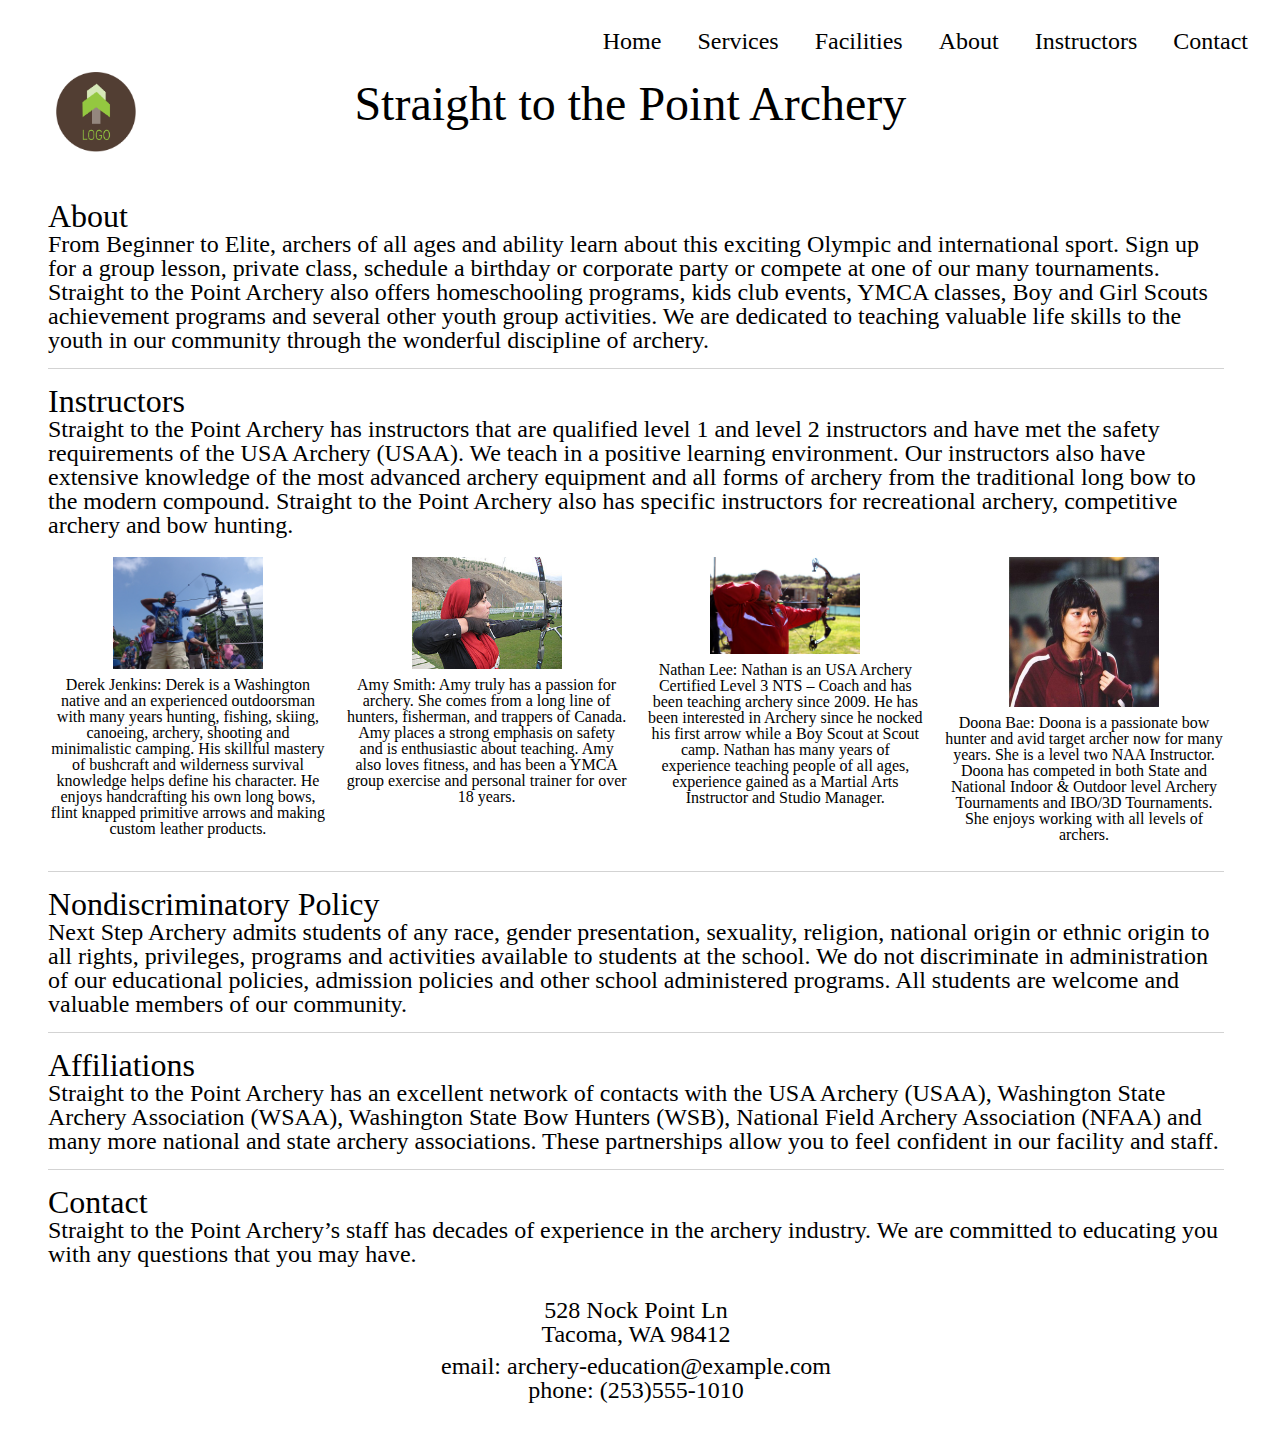
==== about.html @ aeacf7b9 "changed name to id for nav" ====
<!DOCTYPE html>
<html>
<head>
  <meta charset="utf-8">
  <meta name="viewport" content="width=device-width, initial-scale=1.0">
  <link rel="stylesheet" href="styles/reset.css">
  <link rel="stylesheet" href="https://maxcdn.bootstrapcdn.com/font-awesome/4.5.0/css/font-awesome.min.css">
  <link rel="stylesheet" href="styles/col.css">
  <link rel="stylesheet" href="styles/12cols.css">
  <link rel="stylesheet" href="styles/style.css">
  <title>STP Archery</title>
  </head>
<body>
  <!-- Logo, name, nav button for mobile-first design !-->
  <header>
    <img src="images/logo.jpg" alt="STP logo">
    <h1>Straight to the Point Archery</h1>
    <a href="#nav"><i class="fa fa-bars fa-3x"></i></a>
  </header>

  <!-- main body content !-->

  
  <section id="about">
    <h2>About</h2>
    
   <p> From Beginner to Elite, archers of all ages and ability learn about this exciting Olympic and international sport. Sign up for a group lesson, private class, schedule a birthday or corporate party or compete at one of our many tournaments.  Straight to the Point Archery also offers homeschooling programs, kids club events, YMCA classes, Boy and Girl Scouts achievement programs and several other youth group activities. We are dedicated to teaching valuable life skills to the youth in our community through the wonderful discipline of archery.
    </p>
  
  </section>
  
  
  <section id="instructors">
    <h2>Instructors</h2>
      <p>
Straight to the Point Archery has instructors that are qualified level 1 and level 2 instructors and have met the safety requirements of the USA Archery (USAA). We teach in a positive learning environment.  Our instructors also have extensive knowledge of the most advanced archery equipment and all forms of archery from the traditional long bow to the modern compound.  Straight to the Point Archery also has specific instructors for recreational archery, competitive archery and bow hunting.
      </p>
    <div class="section group">
      <div class="col span_3_of_12">
        <p class="bio"><img src="images/derek-jenkins-instructor.jpg" alt="Derek Jenkins">Derek Jenkins: Derek is a Washington native and an experienced outdoorsman with many years hunting, fishing, skiing, canoeing, archery, shooting and minimalistic camping. His skillful mastery of bushcraft and wilderness survival knowledge helps define his character. He enjoys handcrafting his own long bows, flint knapped primitive arrows and making custom leather products.</p>
      </div>
      <div class="col span_3_of_12">
        <p class="bio"><img src="images/amy-smith-instructor.jpg" alt="Amy Smith">Amy Smith: Amy truly has a passion for archery. She comes from a long line of hunters, fisherman, and trappers of Canada. Amy  places a strong emphasis on safety and is enthusiastic about teaching. Amy also loves fitness, and  has been a YMCA group exercise and personal trainer for over 18 years.</p>
      </div>
      <div class="col span_3_of_12">
        <p class="bio"><img src="images/nathan-lee-instructor.jpg" alt="Nathan Lee">Nathan Lee: Nathan is an USA Archery Certified Level 3 NTS – Coach and has been teaching archery since 2009. He has been interested in Archery since he nocked his first arrow while a Boy Scout at Scout camp. Nathan has many years of experience teaching people of all ages, experience gained as a Martial Arts Instructor and Studio Manager.</p>
      </div>
      <div class="col span_3_of_12">
        <p class="bio"><img src="images/doona-bae-instructor.jpg" alt="Doona Bae">Doona Bae: Doona is a passionate bow hunter and avid target archer now for many years. She is a level two NAA Instructor. Doona has competed in both State and National Indoor & Outdoor level Archery Tournaments and IBO/3D Tournaments. She enjoys working with all levels of archers.</p>
      </div>
    </div>
  </section>
  
  <section id="policy">
    <h2>Nondiscriminatory Policy</h2>
      <p>Next Step Archery admits students of any race, gender presentation, sexuality, religion, national origin or ethnic origin to all rights, privileges, programs and activities available to students at the school. We do not discriminate in administration of our educational policies, admission policies and other school administered programs. All students are welcome and valuable members of our community. 
      </p>
  </section>
  
  <section id="affiliations">
    <h2>Affiliations</h2>
      <p>
      Straight to the Point Archery has an excellent network of contacts with the USA Archery (USAA), Washington State Archery Association (WSAA), Washington State Bow Hunters (WSB), National Field Archery Association (NFAA) and many more national and state archery associations. These partnerships allow you to feel confident in our facility and staff.
      </p>
  </section>
  
   
  <section id="contact-page">
    <h2>Contact</h2>
      <p>
      Straight to the Point Archery’s staff has decades of experience in the archery industry. We are committed to educating you with any questions that you may have.
      </p>
  </section>
  <footer>
    <section id="location">
      <p>528 Nock Point Ln</p>
      <p>Tacoma, WA 98412</p>
    </section>
    <section id="contact">
      <p>email: archery-education@example.com</p>
      <p>phone: (253)555-1010</p>
    </section>
  </footer>
  <!-- Nav lives at bottom of page for mobile-first design, nav will move to top of page for desktop !-->
  <nav>
    <a id="nav"></a>
    <ul>
      <li><a href="index.html">Home</a></li>
      <li><a href="index.html#services">Services</a></li>
      <li><a href="index.html#facilities">Facilities</a></li>
      <li><a href="#">About</a></li>
      <li><a href="#instructors">Instructors</a></li>
      <li><a href="#contact-page">Contact</a></li>
    </ul>
  </nav>
</body>
</html>
---- styles/col.css ----
/*  SECTIONS  ============================================================================= */

.section {
	clear: both;
	padding: 0px;
	margin: 0px;
}

/*  GROUPING  ============================================================================= */


.group:before,
.group:after {
    content:"";
    display:table;
}
.group:after {
    clear:both;
}
.group {
    zoom:1; /* For IE 6/7 (trigger hasLayout) */
}

/*  GRID COLUMN SETUP   ==================================================================== */

.col {
	display: block;
	float:left;
	margin: 1% 0 1% 1.6%;
}

.col:first-child { margin-left: 0; } /* all browsers except IE6 and lower */


/*  REMOVE MARGINS AS ALL GO FULL WIDTH AT 480 PIXELS */

@media only screen and (max-width: 480px) {
	.col { 
		margin: 1% 0 1% 0%;
	}
}
---- styles/12cols.css ----
/*  GRID OF TWELVE   ============================================================================= */

.span_12_of_12 {
	width: 100%;
}

.span_11_of_12 {
	width: 91.53%;
}

.span_10_of_12 {
	width: 83.06%;
}

.span_9_of_12 {
	width: 74.6%;
}

.span_8_of_12 {
	width: 66.13%;
}

.span_7_of_12 {
	width: 57.66%; 
}

.span_6_of_12 {
	width: 49.2%; 
}

.span_5_of_12 {
	width: 40.73%; 
}

.span_4_of_12 {
	width: 32.26%; 
}

.span_3_of_12 {
	width: 23.8%;
}

.span_2_of_12 {
	width: 15.33%; 
}

.span_1_of_12 {
	width: 6.86%; 
}


/*  GO FULL WIDTH AT LESS THAN 480 PIXELS */

@media only screen and (max-width: 480px) {
	.span_12_of_12 {
		width: 100%; 
	}
	.span_11_of_12 {
		width: 100%; 
	}
	.span_10_of_12 {
		width: 100%; 
	}
	.span_9_of_12 {
		width: 100%; 
	}
	.span_8_of_12 {
		width: 100%; 
	}
	.span_7_of_12 {
		width: 100%; 
	}
	.span_6_of_12 {
		width: 100%; 
	}
	.span_5_of_12 {
		width: 100%; 
	}
	.span_4_of_12 {
		width: 100%; 
	}
	.span_3_of_12 {
		width: 100%; 
	}
	.span_2_of_12 {
		width: 100%; 
	}
	.span_1_of_12 {
		width: 100%; 
	}
}
---- styles/style.css ----
/* mobile styles /* 

/* give the body enough space to fit the menu icon */
body {
  padding-right: 3.5rem;
  padding-left: 3rem; 
}

/* header styles */
header {
  background-color: white;
  width: 85%;
  margin: auto;
  overflow: hidden;
  text-align: center;
  padding-bottom: 1.5rem;
}
header img {
  position: absolute;
  top: 0;
  left: 0;
  width: 4rem;
  padding: .5rem;
}
h1 {
  float: left;
  color: black;
  padding: 1rem;
  font-size: 3rem;
}
.fa-bars {
  background-color: white;
  color: black;
  float: right;
  padding: .5rem;
  position: fixed;
  right: 0;
  top: 0;
}
header a {
  text-decoration: none;
  color: white;
}

/* body styles */
h2 {
  font-size: 2rem;
}
p {
  font-size: 1.5rem;
}
#about, #instructors, #policy, #affiliations {
  padding-top: 1rem;
  padding-bottom: 1rem;
  border-bottom: 1px solid #d3d3d3;
}
#contact-page {
  padding-top: 1rem;
}
.bio {
  text-align: center;
  padding-left: 1.5rem;
  padding-right: 1.5rem;
}

/* about page column styles */
.col {
  width: 100%;
}
.span_3_of_12 {
  width: 100%; 
}

/* instructor images sized to match smallest available photo */
  #instructors img {
    width: 250px;
    padding: 2.5rem 0rem 1rem 0rem;
    display: block;
    margin: auto;
  }

/* footer styles */
footer {
  clear: both;
  padding-top: 2rem;
  padding-bottom: 2rem;
}
footer p {
  font-size: 1.5rem;
  text-align: center;
}
#location {
  padding-bottom: .5rem;
}

/* nav styles */
nav {
  clear: both;
  background-color: white;
}
nav ul {
  text-align: center;
}
nav li {
  font-size: 2.5rem;
  padding: 1rem; 0rem;
  border-bottom: 1px black dotted;
}
nav a {
  text-decoration: none;
  color: black;
}

/* desktop styles */
@media only screen and (min-width: 768px) {
  
  /*nav and header styles */
  .fa-bars {
    display:none;
  }
  header img {
    position: static;
    display: inline-block;
    float: left;
    width: 5rem;
  }
  header h1 {
    width: 80%;
  }
  nav {
    position: absolute;
    top: 0;
    right: 0;
    padding: 1rem;
    margin: auto;
  }
  nav li {
    display: inline;
    border: none;
  }
  nav li a {
    font-size: 1.5rem;
  }
  header {
    padding-top: 4rem;
    width: 100%;
    margin: auto;
  }
  
  /* body styles */
  .bio {
    font-size: 1rem;
    text-align: center;
    padding-left: 0rem;
    padding-right: 0rem;
  }
  
  /* about page desktop columns */
  .span_3_of_12 {
    width: 23.8%;
  }
  .col {
	display: block;
	float:left;
	margin: 1% 0 1% 1.6%;
  }
  
  /* instructor images sized to fit columns */
  #instructors img {
    width: 150px;
    padding: .5rem;
  }
}
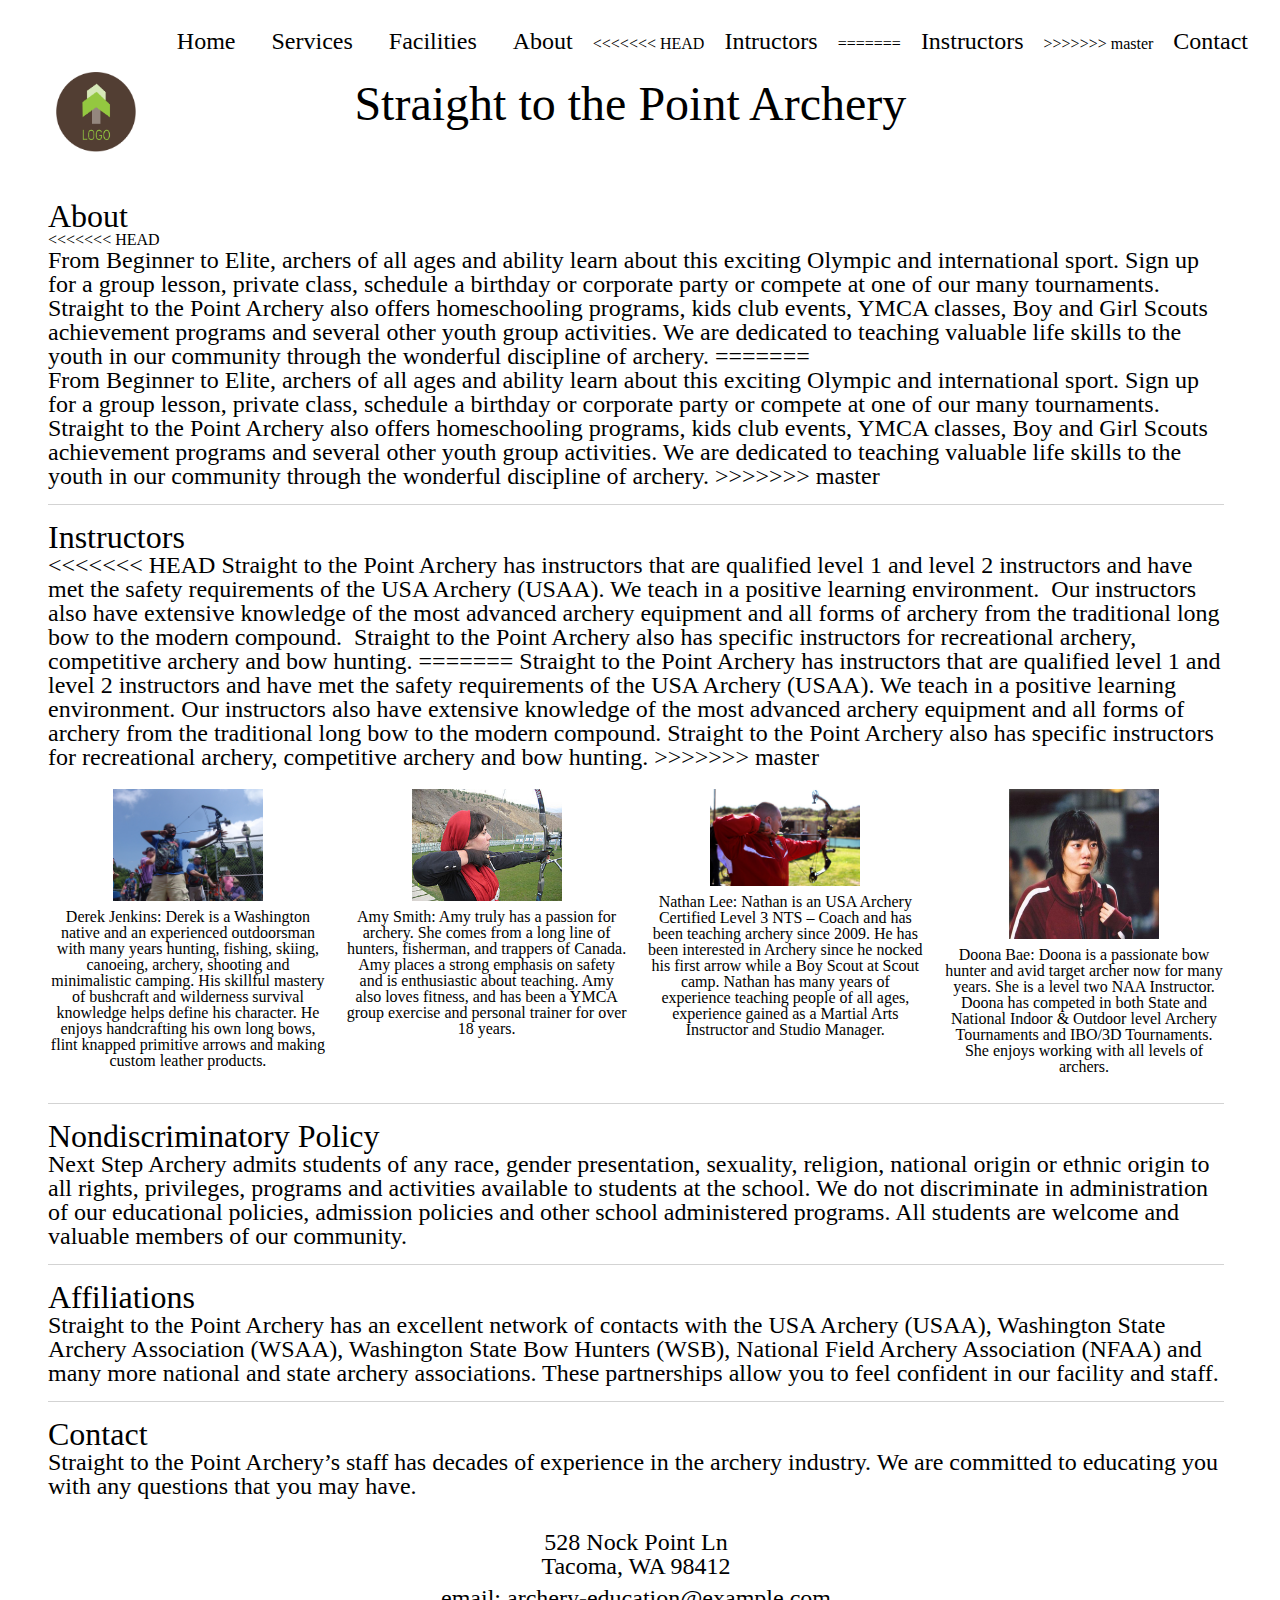
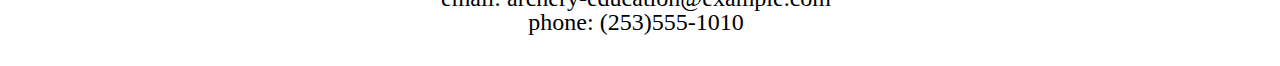
==== commit 4f538e87: "Merge branch 'master' into monika-work" ====
--- a/about.html
+++ b/about.html
@@ -24,7 +24,11 @@
   <section id="about">
     <h2>About</h2>
     
+<<<<<<< HEAD
+   <p> From Beginner to Elite, archers of all ages and ability learn about this exciting Olympic and international sport. Sign up for a group lesson, private class, schedule a birthday or corporate party or compete at one of our many tournaments.  Straight to the Point Archery also offers homeschooling programs, kids club events, YMCA classes, Boy and Girl Scouts achievement programs and several other youth group activities. We are dedicated to teaching valuable life skills to the youth in our community through the wonderful discipline of archery.
+=======
    <p> From Beginner to Elite, archers of all ages and ability learn about this exciting Olympic and international sport. Sign up for a group lesson, private class, schedule a birthday or corporate party or compete at one of our many tournaments.  Straight to the Point Archery also offers homeschooling programs, kids club events, YMCA classes, Boy and Girl Scouts achievement programs and several other youth group activities. We are dedicated to teaching valuable life skills to the youth in our community through the wonderful discipline of archery.
+>>>>>>> master
     </p>
   
   </section>
@@ -33,7 +37,11 @@
   <section id="instructors">
     <h2>Instructors</h2>
       <p>
+<<<<<<< HEAD
+Straight to the Point Archery has instructors that are qualified level 1 and level 2 instructors and have met the safety requirements of the USA Archery (USAA). We teach in a positive learning environment.  Our instructors also have extensive knowledge of the most advanced archery equipment and all forms of archery from the traditional long bow to the modern compound.  Straight to the Point Archery also has specific instructors for recreational archery, competitive archery and bow hunting.
+=======
 Straight to the Point Archery has instructors that are qualified level 1 and level 2 instructors and have met the safety requirements of the USA Archery (USAA). We teach in a positive learning environment.  Our instructors also have extensive knowledge of the most advanced archery equipment and all forms of archery from the traditional long bow to the modern compound.  Straight to the Point Archery also has specific instructors for recreational archery, competitive archery and bow hunting.
+>>>>>>> master
       </p>
     <div class="section group">
       <div class="col span_3_of_12">
@@ -89,7 +97,11 @@
       <li><a href="index.html#services">Services</a></li>
       <li><a href="index.html#facilities">Facilities</a></li>
       <li><a href="#">About</a></li>
+<<<<<<< HEAD
+      <li><a href="#instructors">Intructors</a></li>
+=======
       <li><a href="#instructors">Instructors</a></li>
+>>>>>>> master
       <li><a href="#contact-page">Contact</a></li>
     </ul>
   </nav>
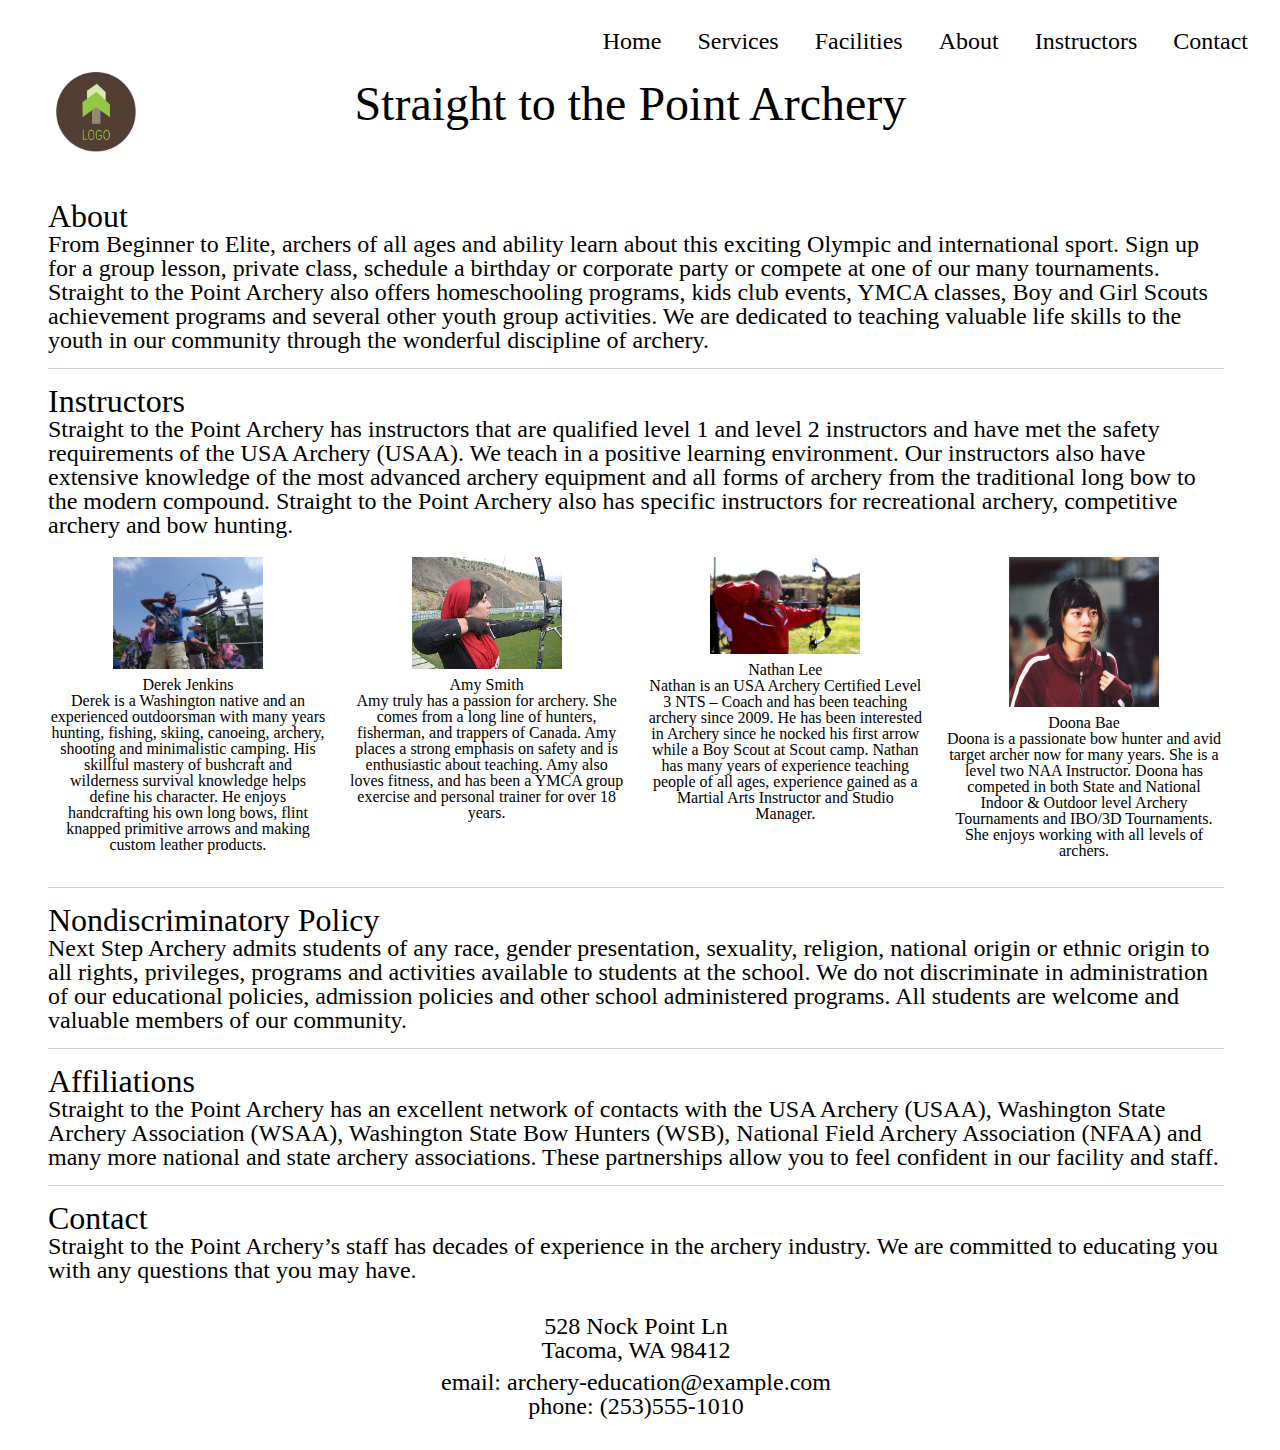
==== commit 58245d5f: "adding about updates" ====
--- a/about.html
+++ b/about.html
@@ -24,11 +24,7 @@
   <section id="about">
     <h2>About</h2>
     
-<<<<<<< HEAD
-   <p> From Beginner to Elite, archers of all ages and ability learn about this exciting Olympic and international sport. Sign up for a group lesson, private class, schedule a birthday or corporate party or compete at one of our many tournaments.  Straight to the Point Archery also offers homeschooling programs, kids club events, YMCA classes, Boy and Girl Scouts achievement programs and several other youth group activities. We are dedicated to teaching valuable life skills to the youth in our community through the wonderful discipline of archery.
-=======
    <p> From Beginner to Elite, archers of all ages and ability learn about this exciting Olympic and international sport. Sign up for a group lesson, private class, schedule a birthday or corporate party or compete at one of our many tournaments.  Straight to the Point Archery also offers homeschooling programs, kids club events, YMCA classes, Boy and Girl Scouts achievement programs and several other youth group activities. We are dedicated to teaching valuable life skills to the youth in our community through the wonderful discipline of archery.
->>>>>>> master
     </p>
   
   </section>
@@ -37,24 +33,24 @@
   <section id="instructors">
     <h2>Instructors</h2>
       <p>
-<<<<<<< HEAD
-Straight to the Point Archery has instructors that are qualified level 1 and level 2 instructors and have met the safety requirements of the USA Archery (USAA). We teach in a positive learning environment.  Our instructors also have extensive knowledge of the most advanced archery equipment and all forms of archery from the traditional long bow to the modern compound.  Straight to the Point Archery also has specific instructors for recreational archery, competitive archery and bow hunting.
-=======
 Straight to the Point Archery has instructors that are qualified level 1 and level 2 instructors and have met the safety requirements of the USA Archery (USAA). We teach in a positive learning environment.  Our instructors also have extensive knowledge of the most advanced archery equipment and all forms of archery from the traditional long bow to the modern compound.  Straight to the Point Archery also has specific instructors for recreational archery, competitive archery and bow hunting.
->>>>>>> master
       </p>
     <div class="section group">
       <div class="col span_3_of_12">
-        <p class="bio"><img src="images/derek-jenkins-instructor.jpg" alt="Derek Jenkins">Derek Jenkins: Derek is a Washington native and an experienced outdoorsman with many years hunting, fishing, skiing, canoeing, archery, shooting and minimalistic camping. His skillful mastery of bushcraft and wilderness survival knowledge helps define his character. He enjoys handcrafting his own long bows, flint knapped primitive arrows and making custom leather products.</p>
+        <p class="bio"><img src="images/derek-jenkins-instructor.jpg" alt="Derek Jenkins">Derek Jenkins
+          <br>Derek is a Washington native and an experienced outdoorsman with many years hunting, fishing, skiing, canoeing, archery, shooting and minimalistic camping. His skillful mastery of bushcraft and wilderness survival knowledge helps define his character. He enjoys handcrafting his own long bows, flint knapped primitive arrows and making custom leather products.</p>
       </div>
       <div class="col span_3_of_12">
-        <p class="bio"><img src="images/amy-smith-instructor.jpg" alt="Amy Smith">Amy Smith: Amy truly has a passion for archery. She comes from a long line of hunters, fisherman, and trappers of Canada. Amy  places a strong emphasis on safety and is enthusiastic about teaching. Amy also loves fitness, and  has been a YMCA group exercise and personal trainer for over 18 years.</p>
+        <p class="bio"><img src="images/amy-smith-instructor.jpg" alt="Amy Smith">Amy Smith
+          <br>Amy truly has a passion for archery. She comes from a long line of hunters, fisherman, and trappers of Canada. Amy  places a strong emphasis on safety and is enthusiastic about teaching. Amy also loves fitness, and  has been a YMCA group exercise and personal trainer for over 18 years.</p>
       </div>
       <div class="col span_3_of_12">
-        <p class="bio"><img src="images/nathan-lee-instructor.jpg" alt="Nathan Lee">Nathan Lee: Nathan is an USA Archery Certified Level 3 NTS – Coach and has been teaching archery since 2009. He has been interested in Archery since he nocked his first arrow while a Boy Scout at Scout camp. Nathan has many years of experience teaching people of all ages, experience gained as a Martial Arts Instructor and Studio Manager.</p>
+        <p class="bio"><img src="images/nathan-lee-instructor.jpg" alt="Nathan Lee">Nathan Lee
+          <br>Nathan is an USA Archery Certified Level 3 NTS – Coach and has been teaching archery since 2009. He has been interested in Archery since he nocked his first arrow while a Boy Scout at Scout camp. Nathan has many years of experience teaching people of all ages, experience gained as a Martial Arts Instructor and Studio Manager.</p>
       </div>
       <div class="col span_3_of_12">
-        <p class="bio"><img src="images/doona-bae-instructor.jpg" alt="Doona Bae">Doona Bae: Doona is a passionate bow hunter and avid target archer now for many years. She is a level two NAA Instructor. Doona has competed in both State and National Indoor & Outdoor level Archery Tournaments and IBO/3D Tournaments. She enjoys working with all levels of archers.</p>
+        <p class="bio"><img src="images/doona-bae-instructor.jpg" alt="Doona Bae">Doona Bae
+          <br>Doona is a passionate bow hunter and avid target archer now for many years. She is a level two NAA Instructor. Doona has competed in both State and National Indoor & Outdoor level Archery Tournaments and IBO/3D Tournaments. She enjoys working with all levels of archers.</p>
       </div>
     </div>
   </section>
@@ -97,11 +93,7 @@
       <li><a href="index.html#services">Services</a></li>
       <li><a href="index.html#facilities">Facilities</a></li>
       <li><a href="#">About</a></li>
-<<<<<<< HEAD
-      <li><a href="#instructors">Intructors</a></li>
-=======
       <li><a href="#instructors">Instructors</a></li>
->>>>>>> master
       <li><a href="#contact-page">Contact</a></li>
     </ul>
   </nav>
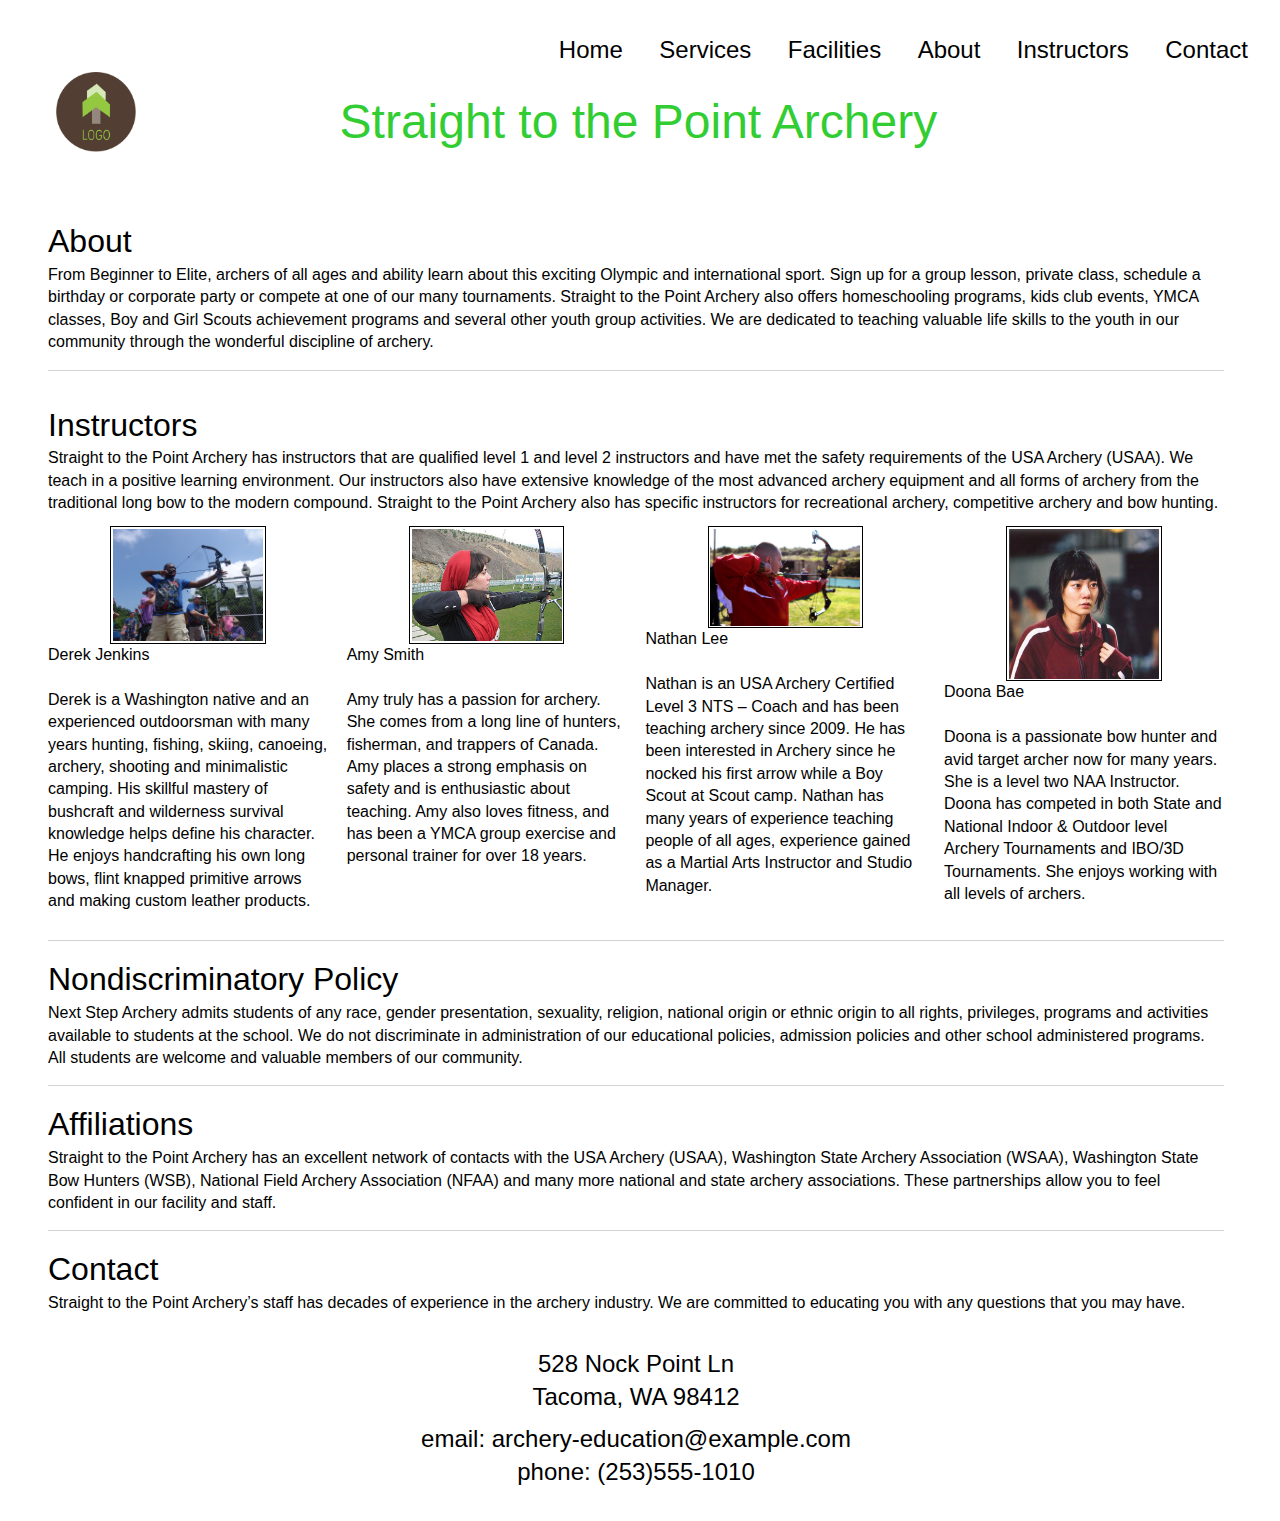
==== commit 3cbb2dd0: "updating files to commit progress" ====
--- a/about.html
+++ b/about.html
@@ -8,6 +8,7 @@
   <link rel="stylesheet" href="styles/col.css">
   <link rel="stylesheet" href="styles/12cols.css">
   <link rel="stylesheet" href="styles/style.css">
+  
   <title>STP Archery</title>
   </head>
 <body>
@@ -37,19 +38,23 @@
       </p>
     <div class="section group">
       <div class="col span_3_of_12">
-        <p class="bio"><img src="images/derek-jenkins-instructor.jpg" alt="Derek Jenkins">Derek Jenkins
+        <p class="bio"><img src="images/derek-jenkins-instructor.jpg" alt="Derek Jenkins">
+        <h3>Derek Jenkins</h3>
           <br>Derek is a Washington native and an experienced outdoorsman with many years hunting, fishing, skiing, canoeing, archery, shooting and minimalistic camping. His skillful mastery of bushcraft and wilderness survival knowledge helps define his character. He enjoys handcrafting his own long bows, flint knapped primitive arrows and making custom leather products.</p>
       </div>
       <div class="col span_3_of_12">
-        <p class="bio"><img src="images/amy-smith-instructor.jpg" alt="Amy Smith">Amy Smith
+        <p class="bio"><img src="images/amy-smith-instructor.jpg" alt="Amy Smith">
+          <h3>Amy Smith</h3>
           <br>Amy truly has a passion for archery. She comes from a long line of hunters, fisherman, and trappers of Canada. Amy  places a strong emphasis on safety and is enthusiastic about teaching. Amy also loves fitness, and  has been a YMCA group exercise and personal trainer for over 18 years.</p>
       </div>
       <div class="col span_3_of_12">
-        <p class="bio"><img src="images/nathan-lee-instructor.jpg" alt="Nathan Lee">Nathan Lee
+        <p class="bio"><img src="images/nathan-lee-instructor.jpg" alt="Nathan Lee">
+          <h3>Nathan Lee</h3>
           <br>Nathan is an USA Archery Certified Level 3 NTS – Coach and has been teaching archery since 2009. He has been interested in Archery since he nocked his first arrow while a Boy Scout at Scout camp. Nathan has many years of experience teaching people of all ages, experience gained as a Martial Arts Instructor and Studio Manager.</p>
       </div>
       <div class="col span_3_of_12">
-        <p class="bio"><img src="images/doona-bae-instructor.jpg" alt="Doona Bae">Doona Bae
+        <p class="bio"><img src="images/doona-bae-instructor.jpg" alt="Doona Bae">
+          <h3>Doona Bae</h3>
           <br>Doona is a passionate bow hunter and avid target archer now for many years. She is a level two NAA Instructor. Doona has competed in both State and National Indoor & Outdoor level Archery Tournaments and IBO/3D Tournaments. She enjoys working with all levels of archers.</p>
       </div>
     </div>
--- a/styles/style.css
+++ b/styles/style.css
@@ -1,10 +1,13 @@
 /* mobile styles /* 
 
 /* give the body enough space to fit the menu icon */
+
+
 body {
   padding-right: 3.5rem;
   padding-left: 3rem; 
-}
+  font: 100%/1.4 'Helvetica Neue', arial, helvetica, helve, sans-serif; 	
+ }
 
 /* header styles */
 header {
@@ -24,10 +27,11 @@
 }
 h1 {
   float: left;
-  color: black;
-  padding: 1rem;
+  color: limegreen;
+  padding: 1.5rem;
   font-size: 3rem;
 }
+
 .fa-bars {
   background-color: white;
   color: black;
@@ -47,20 +51,59 @@
   font-size: 2rem;
 }
 p {
-  font-size: 1.5rem;
-}
-#about, #instructors, #policy, #affiliations {
+  font-size: 1rem;
+  
+}
+
+#boilerplate {
+  padding: 1rem;
+  font-size: 1.3rem;
+  text-align: center;
+  color: green;
+  line-height: 150%;
+}
+
+#services {
+    text-align: left;
+}
+
+
+#about, #policy, #affiliations {
   padding-top: 1rem;
   padding-bottom: 1rem;
   border-bottom: 1px solid #d3d3d3;
 }
+
+#instructors {
+  padding-top: 2rem;
+  padding-bottom: 1rem;
+  border-bottom: 1px solid #d3d3d3;
+}
+
 #contact-page {
   padding-top: 1rem;
 }
+
 .bio {
   text-align: center;
   padding-left: 1.5rem;
   padding-right: 1.5rem;
+  font-family: sans-serif;
+  font-style: italic;
+}
+
+.bio h3 {
+  text-align: center;
+  padding: 1rem;
+  color: black;
+}
+
+#services h3 {
+  text-align: left;
+  padding-top: 1.2rem;
+  padding-bottom: 1.2rem;
+  font-style: italic;
+  color: green;
 }
 
 /* about page column styles */
@@ -74,10 +117,11 @@
 /* instructor images sized to match smallest available photo */
   #instructors img {
     width: 250px;
-    padding: 2.5rem 0rem 1rem 0rem;
+    padding: 1pix;
     display: block;
     margin: auto;
-  }
+    border:1px solid black;
+}
 
 /* footer styles */
 footer {
@@ -168,6 +212,6 @@
   /* instructor images sized to fit columns */
   #instructors img {
     width: 150px;
-    padding: .5rem;
+    padding: .1rem;
   }
 }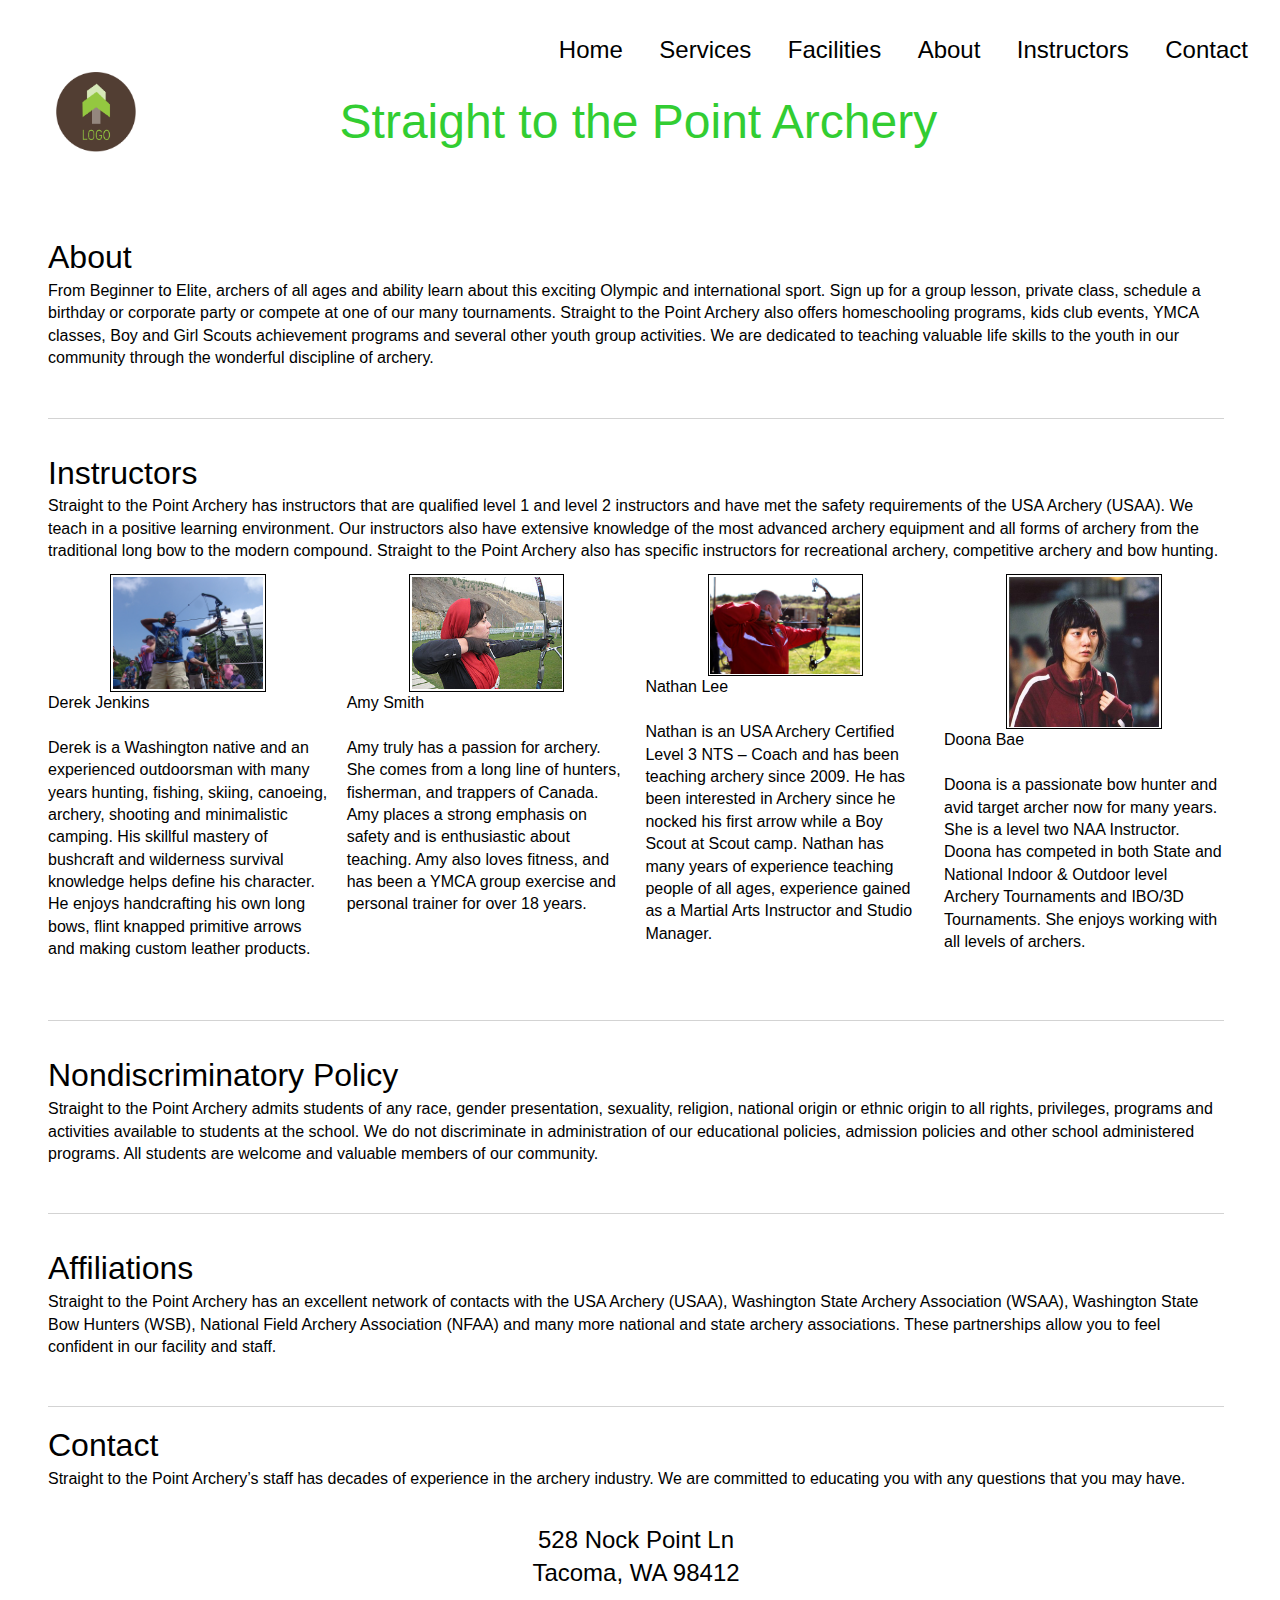
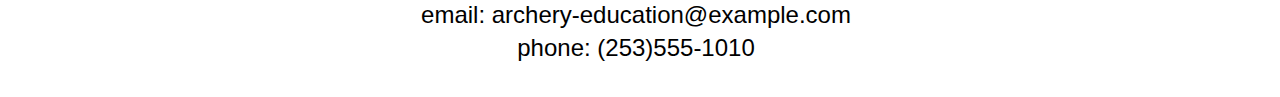
==== commit 0403ced7: "committing latest changes" ====
--- a/about.html
+++ b/about.html
@@ -62,7 +62,7 @@
   
   <section id="policy">
     <h2>Nondiscriminatory Policy</h2>
-      <p>Next Step Archery admits students of any race, gender presentation, sexuality, religion, national origin or ethnic origin to all rights, privileges, programs and activities available to students at the school. We do not discriminate in administration of our educational policies, admission policies and other school administered programs. All students are welcome and valuable members of our community. 
+      <p>Straight to the Point Archery admits students of any race, gender presentation, sexuality, religion, national origin or ethnic origin to all rights, privileges, programs and activities available to students at the school. We do not discriminate in administration of our educational policies, admission policies and other school administered programs. All students are welcome and valuable members of our community. 
       </p>
   </section>
   
--- a/styles/style.css
+++ b/styles/style.css
@@ -57,6 +57,7 @@
 
 #boilerplate {
   padding: 1rem;
+  padding-bottom: 3rem;
   font-size: 1.3rem;
   text-align: center;
   color: green;
@@ -65,21 +66,41 @@
 
 #services {
     text-align: left;
-}
-
+    padding-top: 2rem;
+    padding-bottom: 3rem;
+    border-bottom: 1px solid #d3d3d3;
+}
 
 #about, #policy, #affiliations {
-  padding-top: 1rem;
-  padding-bottom: 1rem;
+  padding-top: 2rem;
+  padding-bottom: 3rem;
   border-bottom: 1px solid #d3d3d3;
 }
 
 #instructors {
   padding-top: 2rem;
-  padding-bottom: 1rem;
+  padding-bottom: 3rem;
   border-bottom: 1px solid #d3d3d3;
 }
 
+#facilities {
+   padding-top: 2rem;
+  padding-bottom: 2rem;
+  border-bottom: 1px solid #d3d3d3;
+}
+
+#facilities img {
+    width: 300px;
+    padding: 1px;
+    border:1px solid black;
+    display: block;
+    margin-left: auto;
+    margin-right:auto;
+    margin-top: 1rem;
+    margin-bottom: 1rem;
+}
+
+  
 #contact-page {
   padding-top: 1rem;
 }
@@ -103,7 +124,13 @@
   padding-top: 1.2rem;
   padding-bottom: 1.2rem;
   font-style: italic;
-  color: green;
+  color: forestgreen;
+}
+
+#services h4 {
+  padding-top: 1.1rem;
+  padding-bottom: 1rem;
+  color: darkgreen;
 }
 
 /* about page column styles */
@@ -117,7 +144,7 @@
 /* instructor images sized to match smallest available photo */
   #instructors img {
     width: 250px;
-    padding: 1pix;
+    padding: 1px;
     display: block;
     margin: auto;
     border:1px solid black;
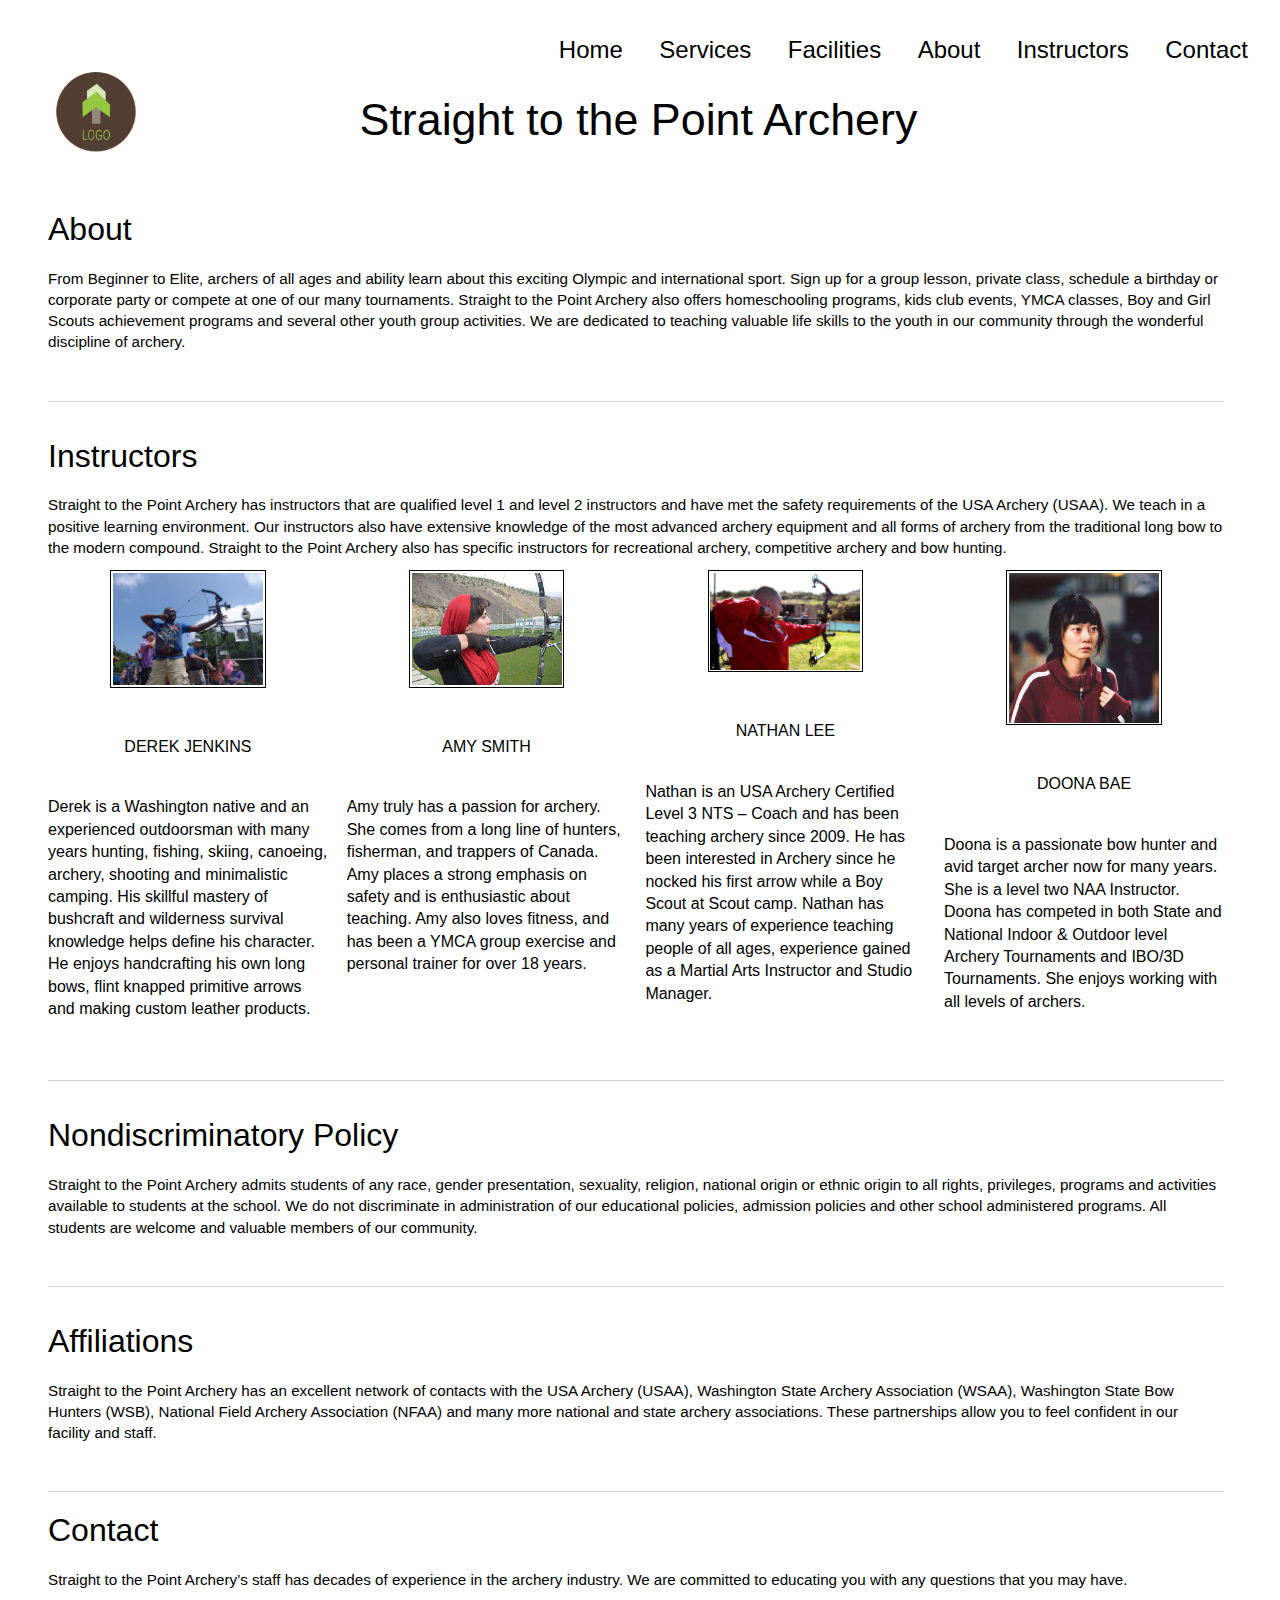
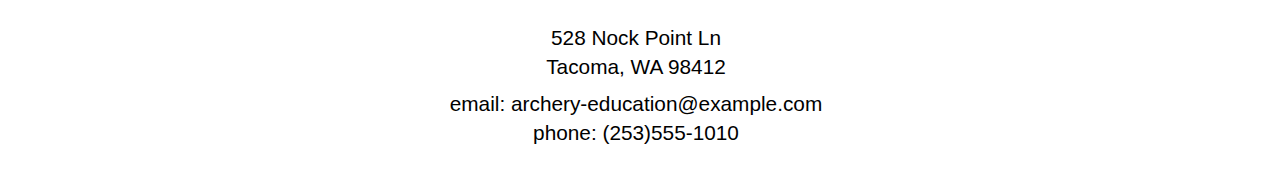
==== commit 336548b7: "committing latest changes" ====
--- a/about.html
+++ b/about.html
@@ -36,25 +36,35 @@
       <p>
 Straight to the Point Archery has instructors that are qualified level 1 and level 2 instructors and have met the safety requirements of the USA Archery (USAA). We teach in a positive learning environment.  Our instructors also have extensive knowledge of the most advanced archery equipment and all forms of archery from the traditional long bow to the modern compound.  Straight to the Point Archery also has specific instructors for recreational archery, competitive archery and bow hunting.
       </p>
+    
     <div class="section group">
+      
       <div class="col span_3_of_12">
-        <p class="bio"><img src="images/derek-jenkins-instructor.jpg" alt="Derek Jenkins">
-        <h3>Derek Jenkins</h3>
+        
+        <p class="bio">
+          <img src="images/derek-jenkins-instructor.jpg" alt="Derek Jenkins">
+          
+        <h4>Derek Jenkins</h4>
           <br>Derek is a Washington native and an experienced outdoorsman with many years hunting, fishing, skiing, canoeing, archery, shooting and minimalistic camping. His skillful mastery of bushcraft and wilderness survival knowledge helps define his character. He enjoys handcrafting his own long bows, flint knapped primitive arrows and making custom leather products.</p>
       </div>
+    
       <div class="col span_3_of_12">
-        <p class="bio"><img src="images/amy-smith-instructor.jpg" alt="Amy Smith">
-          <h3>Amy Smith</h3>
+        
+        <p class="bio">
+          <img src="images/amy-smith-instructor.jpg" alt="Amy Smith">
+          
+          <h4>Amy Smith</h4>
           <br>Amy truly has a passion for archery. She comes from a long line of hunters, fisherman, and trappers of Canada. Amy  places a strong emphasis on safety and is enthusiastic about teaching. Amy also loves fitness, and  has been a YMCA group exercise and personal trainer for over 18 years.</p>
       </div>
+  
       <div class="col span_3_of_12">
         <p class="bio"><img src="images/nathan-lee-instructor.jpg" alt="Nathan Lee">
-          <h3>Nathan Lee</h3>
+          <h4>Nathan Lee</h4>
           <br>Nathan is an USA Archery Certified Level 3 NTS – Coach and has been teaching archery since 2009. He has been interested in Archery since he nocked his first arrow while a Boy Scout at Scout camp. Nathan has many years of experience teaching people of all ages, experience gained as a Martial Arts Instructor and Studio Manager.</p>
       </div>
       <div class="col span_3_of_12">
         <p class="bio"><img src="images/doona-bae-instructor.jpg" alt="Doona Bae">
-          <h3>Doona Bae</h3>
+          <h4>Doona Bae</h4>
           <br>Doona is a passionate bow hunter and avid target archer now for many years. She is a level two NAA Instructor. Doona has competed in both State and National Indoor & Outdoor level Archery Tournaments and IBO/3D Tournaments. She enjoys working with all levels of archers.</p>
       </div>
     </div>
--- a/styles/style.css
+++ b/styles/style.css
@@ -10,14 +10,15 @@
  }
 
 /* header styles */
+
 header {
   background-color: white;
   width: 85%;
   margin: auto;
   overflow: hidden;
   text-align: center;
-  padding-bottom: 1.5rem;
-}
+}
+
 header img {
   position: absolute;
   top: 0;
@@ -25,66 +26,89 @@
   width: 4rem;
   padding: .5rem;
 }
+
 h1 {
   float: left;
-  color: limegreen;
+  color: black;
+  font-weight: 500;
   padding: 1.5rem;
-  font-size: 3rem;
+  font-size: 2.8rem;
+  letter-spacing: 1;
+  background-color: white;
 }
 
 .fa-bars {
-  background-color: white;
+  background-color: black;
   color: black;
   float: right;
   padding: .5rem;
   position: fixed;
   right: 0;
   top: 0;
-}
+  background-color: white;
+}
+
 header a {
   text-decoration: none;
-  color: white;
+  color: black;
+  background-color: white;
 }
 
 /* body styles */
+
 h2 {
   font-size: 2rem;
 }
+
 p {
-  font-size: 1rem;
-  
-}
+  font-size: .95rem;
+}
+
+/* unique section id styles for index.html page */
 
 #boilerplate {
   padding: 1rem;
-  padding-bottom: 3rem;
-  font-size: 1.3rem;
-  text-align: center;
-  color: green;
-  line-height: 150%;
+  font-size: 1.15rem;
+  text-align: center;
+  color: gray;
+  line-height: 1;
+  background-color: white;
+  font-weight: lighter;
+  letter-spacing: normal;
 }
 
 #services {
     text-align: left;
     padding-top: 2rem;
-    padding-bottom: 3rem;
+    padding-bottom: 2rem;
     border-bottom: 1px solid #d3d3d3;
 }
 
-#about, #policy, #affiliations {
+
+#services h2 {
+  padding-bottom: 1rem;
+}
+
+#services h3 {
+  text-align: left;
+  padding-top: 1.2rem;
+  padding-bottom: 1.2rem;
+  font-style: italic;
+  color: forestgreen;
+}
+
+#services h4 {
+  padding-top: 1.1rem;
+  padding-bottom: 1rem;
+  color: darkgreen;
+}
+
+#section group {
+   border: 1px;
+}
+  
+#facilities {
   padding-top: 2rem;
-  padding-bottom: 3rem;
-  border-bottom: 1px solid #d3d3d3;
-}
-
-#instructors {
-  padding-top: 2rem;
-  padding-bottom: 3rem;
-  border-bottom: 1px solid #d3d3d3;
-}
-
-#facilities {
-   padding-top: 2rem;
   padding-bottom: 2rem;
   border-bottom: 1px solid #d3d3d3;
 }
@@ -100,9 +124,42 @@
     margin-bottom: 1rem;
 }
 
-  
-#contact-page {
-  padding-top: 1rem;
+#facilities h2 {}
+
+
+/* unique section id styles for about.html page */
+
+
+#about, #policy, #affiliations {
+  padding-top: 2rem;
+  padding-bottom: 3rem;
+  border-bottom: 1px solid #d3d3d3;
+}
+
+#about h2 {
+padding-bottom: 1rem;
+}
+
+#instructors h2 {
+padding-bottom: 1rem;
+}
+
+#policy h2 {
+padding-bottom: 1rem;
+}
+
+#affiliations h2 {
+padding-bottom: 1rem;
+}
+
+#contact-page h2 {
+padding-bottom: 1rem;
+}
+
+#instructors {
+  padding-top: 2rem;
+  padding-bottom: 3rem;
+  border-bottom: 1px solid #d3d3d3;
 }
 
 .bio {
@@ -113,24 +170,26 @@
   font-style: italic;
 }
 
-.bio h3 {
+#instructors h4{
   text-align: center;
   padding: 1rem;
   color: black;
-}
-
-#services h3 {
-  text-align: left;
-  padding-top: 1.2rem;
-  padding-bottom: 1.2rem;
-  font-style: italic;
-  color: forestgreen;
-}
-
-#services h4 {
-  padding-top: 1.1rem;
-  padding-bottom: 1rem;
-  color: darkgreen;
+  text-transform: uppercase;
+  
+}
+
+#contact-page {
+  padding-top: 1rem;
+}
+
+/* index page column styles */
+
+.col {
+  width: 100%;
+}
+
+.span_1_of_3 {
+  width: 100%;
 }
 
 /* about page column styles */
@@ -142,12 +201,15 @@
 }
 
 /* instructor images sized to match smallest available photo */
+
   #instructors img {
     width: 250px;
     padding: 1px;
     display: block;
-    margin: auto;
     border:1px solid black;
+    margin-bottom: 2rem;
+    margin-left: auto;
+    margin-right: auto;
 }
 
 /* footer styles */
@@ -157,7 +219,7 @@
   padding-bottom: 2rem;
 }
 footer p {
-  font-size: 1.5rem;
+  font-size: 1.3rem;
   text-align: center;
 }
 #location {
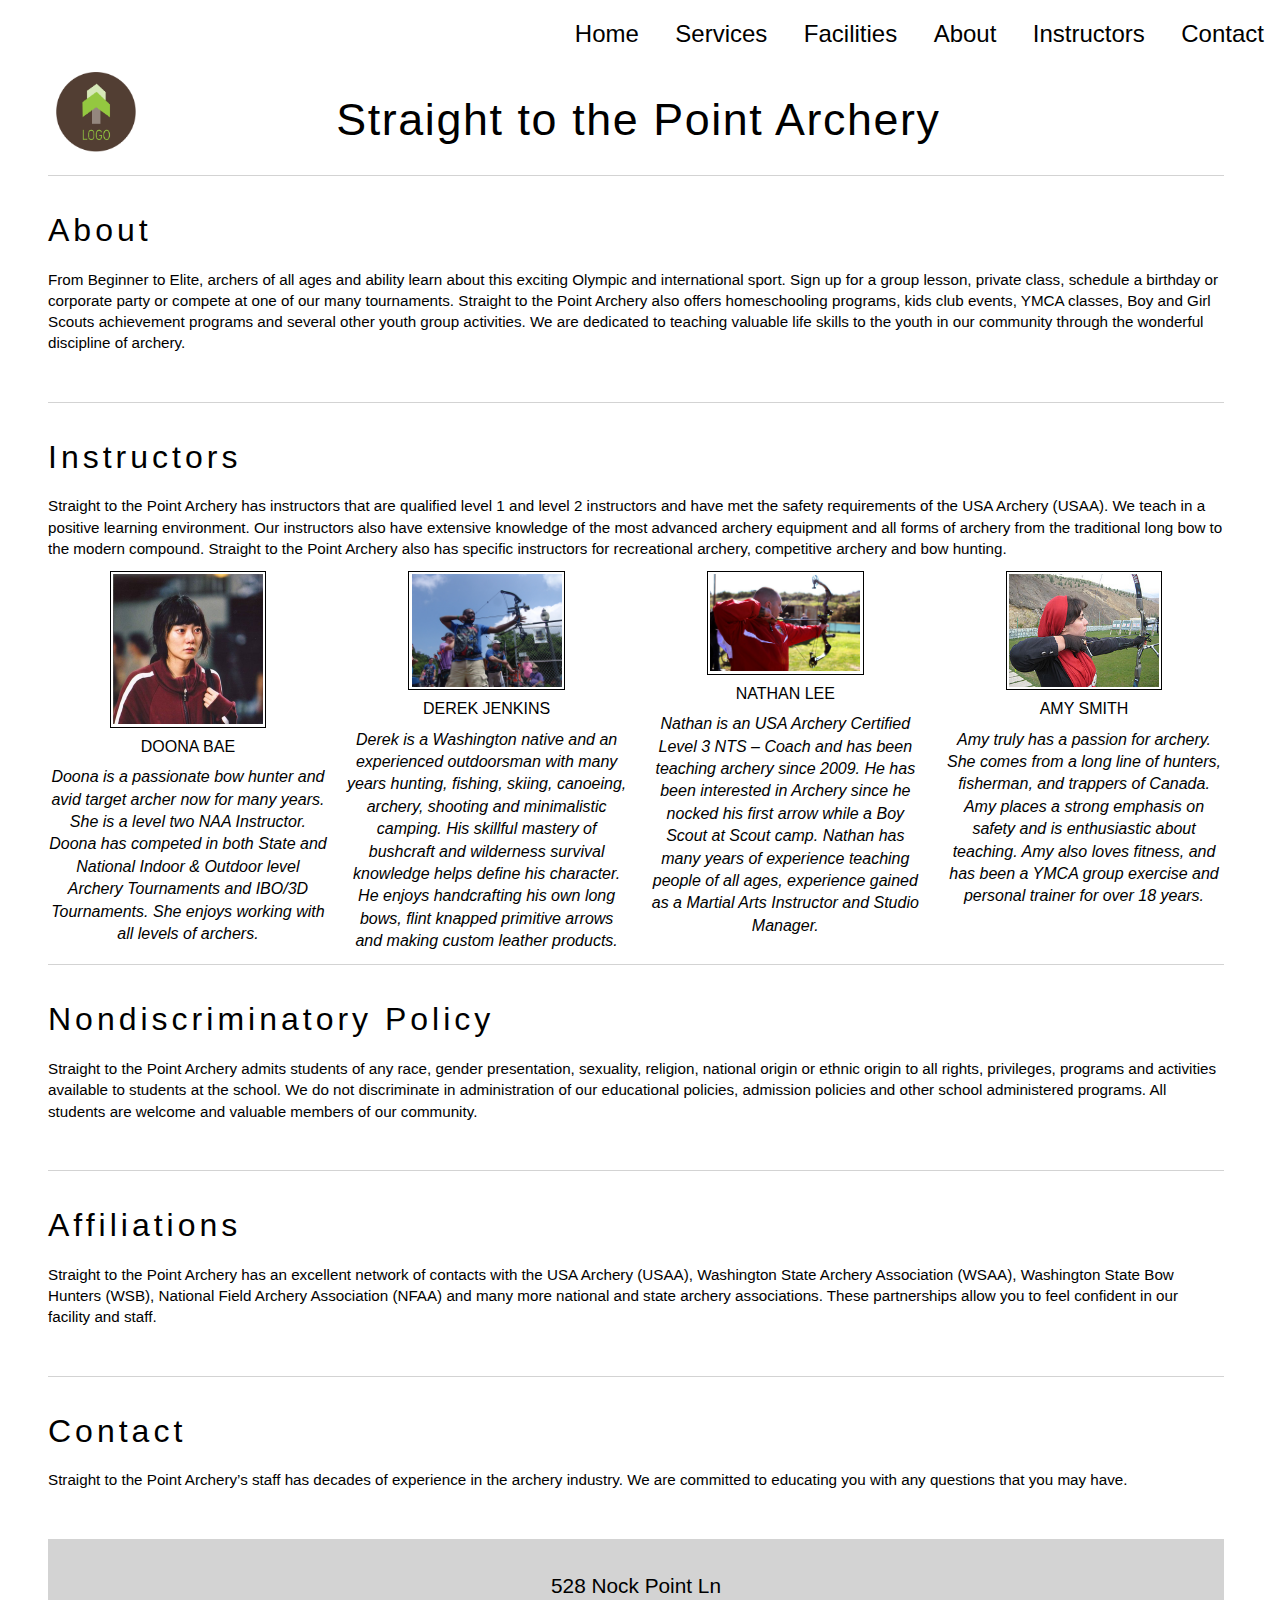
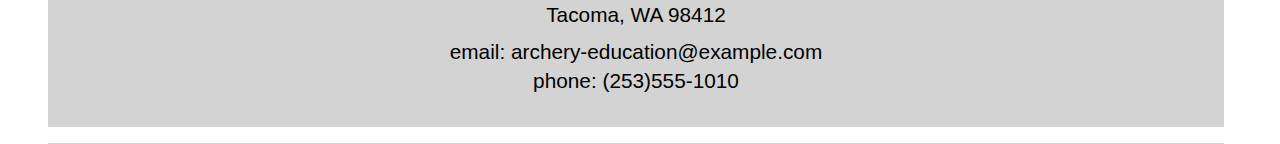
==== commit 94dcc710: "styling nearly complete, added grid layout to index" ====
--- a/about.html
+++ b/about.html
@@ -36,39 +36,38 @@
       <p>
 Straight to the Point Archery has instructors that are qualified level 1 and level 2 instructors and have met the safety requirements of the USA Archery (USAA). We teach in a positive learning environment.  Our instructors also have extensive knowledge of the most advanced archery equipment and all forms of archery from the traditional long bow to the modern compound.  Straight to the Point Archery also has specific instructors for recreational archery, competitive archery and bow hunting.
       </p>
-    
+  
     <div class="section group">
-      
-      <div class="col span_3_of_12">
-        
-        <p class="bio">
-          <img src="images/derek-jenkins-instructor.jpg" alt="Derek Jenkins">
-          
-        <h4>Derek Jenkins</h4>
-          <br>Derek is a Washington native and an experienced outdoorsman with many years hunting, fishing, skiing, canoeing, archery, shooting and minimalistic camping. His skillful mastery of bushcraft and wilderness survival knowledge helps define his character. He enjoys handcrafting his own long bows, flint knapped primitive arrows and making custom leather products.</p>
-      </div>
+         <!-- Instructors in alphabetical order -->
     
       <div class="col span_3_of_12">
+        <img src="images/doona-bae-instructor.jpg" alt="Doona Bae">
+          <h4>Doona Bae</h4>
+        <p class="bio">
+        Doona is a passionate bow hunter and avid target archer now for many years. She is a level two NAA Instructor. Doona has competed in both State and National Indoor & Outdoor level Archery Tournaments and IBO/3D Tournaments. She enjoys working with all levels of archers.</p>
         
+      </div>
+      <div class="col span_3_of_12">
+        <img src="images/derek-jenkins-instructor.jpg" alt="Derek Jenkins">
+        <h4>Derek Jenkins</h4>
+          <p class="bio">
+        Derek is a Washington native and an experienced outdoorsman with many years hunting, fishing, skiing, canoeing, archery, shooting and minimalistic camping. His skillful mastery of bushcraft and wilderness survival knowledge helps define his character. He enjoys handcrafting his own long bows, flint knapped primitive arrows and making custom leather products.</p>
+      </div>
+      <div class="col span_3_of_12">
+         <img src="images/nathan-lee-instructor.jpg" alt="Nathan Lee">
+          <h4>Nathan Lee</h4>
         <p class="bio">
-          <img src="images/amy-smith-instructor.jpg" alt="Amy Smith">
-          
-          <h4>Amy Smith</h4>
-          <br>Amy truly has a passion for archery. She comes from a long line of hunters, fisherman, and trappers of Canada. Amy  places a strong emphasis on safety and is enthusiastic about teaching. Amy also loves fitness, and  has been a YMCA group exercise and personal trainer for over 18 years.</p>
+         Nathan is an USA Archery Certified Level 3 NTS – Coach and has been teaching archery since 2009. He has been interested in Archery since he nocked his first arrow while a Boy Scout at Scout camp. Nathan has many years of experience teaching people of all ages, experience gained as a Martial Arts Instructor and Studio Manager.</p>
       </div>
   
       <div class="col span_3_of_12">
-        <p class="bio"><img src="images/nathan-lee-instructor.jpg" alt="Nathan Lee">
-          <h4>Nathan Lee</h4>
-          <br>Nathan is an USA Archery Certified Level 3 NTS – Coach and has been teaching archery since 2009. He has been interested in Archery since he nocked his first arrow while a Boy Scout at Scout camp. Nathan has many years of experience teaching people of all ages, experience gained as a Martial Arts Instructor and Studio Manager.</p>
-      </div>
-      <div class="col span_3_of_12">
-        <p class="bio"><img src="images/doona-bae-instructor.jpg" alt="Doona Bae">
-          <h4>Doona Bae</h4>
-          <br>Doona is a passionate bow hunter and avid target archer now for many years. She is a level two NAA Instructor. Doona has competed in both State and National Indoor & Outdoor level Archery Tournaments and IBO/3D Tournaments. She enjoys working with all levels of archers.</p>
+         <img src="images/amy-smith-instructor.jpg" alt="Amy Smith">
+         <h4>Amy Smith</h4>
+        <p class="bio">
+        Amy truly has a passion for archery. She comes from a long line of hunters, fisherman, and trappers of Canada. Amy  places a strong emphasis on safety and is enthusiastic about teaching. Amy also loves fitness, and  has been a YMCA group exercise and personal trainer for over 18 years.</p>
       </div>
     </div>
-  </section>
+
   
   <section id="policy">
     <h2>Nondiscriminatory Policy</h2>
--- a/styles/style.css
+++ b/styles/style.css
@@ -33,7 +33,7 @@
   font-weight: 500;
   padding: 1.5rem;
   font-size: 2.8rem;
-  letter-spacing: 1;
+  letter-spacing: .1rem;
   background-color: white;
 }
 
@@ -58,6 +58,8 @@
 
 h2 {
   font-size: 2rem;
+  font-weight: lighter;
+letter-spacing: .25rem;
 }
 
 p {
@@ -68,20 +70,28 @@
 
 #boilerplate {
   padding: 1rem;
-  font-size: 1.15rem;
-  text-align: center;
-  color: gray;
+  text-align: center;
+  background-color: white;
+  padding-bottom: 2rem;
+}
+
+
+#boilerplate h2 {
+  font-size: 2.1rem;
+  text-align: center;
+  color: green;
   line-height: 1;
   background-color: white;
   font-weight: lighter;
-  letter-spacing: normal;
-}
+  letter-spacing: .1rem;
+}
+
 
 #services {
     text-align: left;
     padding-top: 2rem;
     padding-bottom: 2rem;
-    border-bottom: 1px solid #d3d3d3;
+    border-top: 1px solid #d3d3d3;
 }
 
 
@@ -91,26 +101,32 @@
 
 #services h3 {
   text-align: left;
-  padding-top: 1.2rem;
-  padding-bottom: 1.2rem;
   font-style: italic;
-  color: forestgreen;
+  color: black;
+  font-size: 1.5rem;
+  font-weight: 200;
+  padding-top: 2rem;
 }
 
 #services h4 {
-  padding-top: 1.1rem;
-  padding-bottom: 1rem;
-  color: darkgreen;
-}
-
-#section group {
-   border: 1px;
-}
-  
+  color: black;
+  font-weight: 400;
+}
+
+#services h5 {
+}
+
+#services p {
+  font-style: italic;
+  font-size: .85rem;
+}
+
+
+
 #facilities {
   padding-top: 2rem;
   padding-bottom: 2rem;
-  border-bottom: 1px solid #d3d3d3;
+  border-top: 1px solid #d3d3d3;
 }
 
 #facilities img {
@@ -118,78 +134,76 @@
     padding: 1px;
     border:1px solid black;
     display: block;
-    margin-left: auto;
+    margin-lefbot: auto;
     margin-right:auto;
     margin-top: 1rem;
     margin-bottom: 1rem;
 }
 
-#facilities h2 {}
+#facilities h2 {
+font-weight: lighter;
+letter-spacing: .3rem;
+  padding-bottom: 1rem;
+}
 
 
 /* unique section id styles for about.html page */
 
 
-#about, #policy, #affiliations {
+#about, #policy, #instructors, #affiliations, #contact-page {
   padding-top: 2rem;
   padding-bottom: 3rem;
+  border-top: 1px solid #d3d3d3;
+}
+
+#about h2 {
+padding-bottom: 1rem;
+}
+
+#instructors h2 {
+padding-bottom: 1rem;
+}
+
+#policy h2 {
+padding-bottom: 1rem;
+}
+
+#affiliations h2 {
+padding-bottom: 1rem;
+}
+
+#contact-page h2 {
+padding-bottom: 1rem;
+}
+
+#instructors {
+  padding-top: 2rem;
+  padding-bottom: 1rem;
   border-bottom: 1px solid #d3d3d3;
 }
 
-#about h2 {
-padding-bottom: 1rem;
-}
-
-#instructors h2 {
-padding-bottom: 1rem;
-}
-
-#policy h2 {
-padding-bottom: 1rem;
-}
-
-#affiliations h2 {
-padding-bottom: 1rem;
-}
-
-#contact-page h2 {
-padding-bottom: 1rem;
-}
-
-#instructors {
-  padding-top: 2rem;
-  padding-bottom: 3rem;
-  border-bottom: 1px solid #d3d3d3;
-}
+#instructors h4{
+  text-align: center;
+  padding: .5rem;
+  color: black;
+  text-transform: uppercase;
+  font-weight: 700;
+font: 100%/1.4 'Helvetica Neue', arial, helvetica, helve, sans-serif; 	
+ }
 
 .bio {
   text-align: center;
-  padding-left: 1.5rem;
-  padding-right: 1.5rem;
-  font-family: sans-serif;
+  padding-left: 2rem;
+  padding-right: 2rem;
+  font-family: helvetica, sans-serif;
   font-style: italic;
 }
 
-#instructors h4{
-  text-align: center;
-  padding: 1rem;
-  color: black;
-  text-transform: uppercase;
   
 }
 
 #contact-page {
   padding-top: 1rem;
-}
-
-/* index page column styles */
-
-.col {
-  width: 100%;
-}
-
-.span_1_of_3 {
-  width: 100%;
 }
 
 /* about page column styles */
@@ -197,6 +211,14 @@
   width: 100%;
 }
 .span_3_of_12 {
+  width: 100%; 
+}
+
+/* index page column styles */
+.col {
+  width: 100%;
+}
+.span_4_of_12 {
   width: 100%; 
 }
 
@@ -207,7 +229,6 @@
     padding: 1px;
     display: block;
     border:1px solid black;
-    margin-bottom: 2rem;
     margin-left: auto;
     margin-right: auto;
 }
@@ -217,6 +238,7 @@
   clear: both;
   padding-top: 2rem;
   padding-bottom: 2rem;
+  background-color: lightgrey;
 }
 footer p {
   font-size: 1.3rem;
@@ -227,6 +249,7 @@
 }
 
 /* nav styles */
+
 nav {
   clear: both;
   background-color: white;
@@ -264,7 +287,6 @@
     position: absolute;
     top: 0;
     right: 0;
-    padding: 1rem;
     margin: auto;
   }
   nav li {
@@ -298,9 +320,15 @@
 	margin: 1% 0 1% 1.6%;
   }
   
+  /* index page desktop columns */
+  
+  .span_4_of_12 {
+    width: 32.26%;
+  }
+  
   /* instructor images sized to fit columns */
   #instructors img {
     width: 150px;
-    padding: .1rem;
+    padding: .15rem;
   }
 }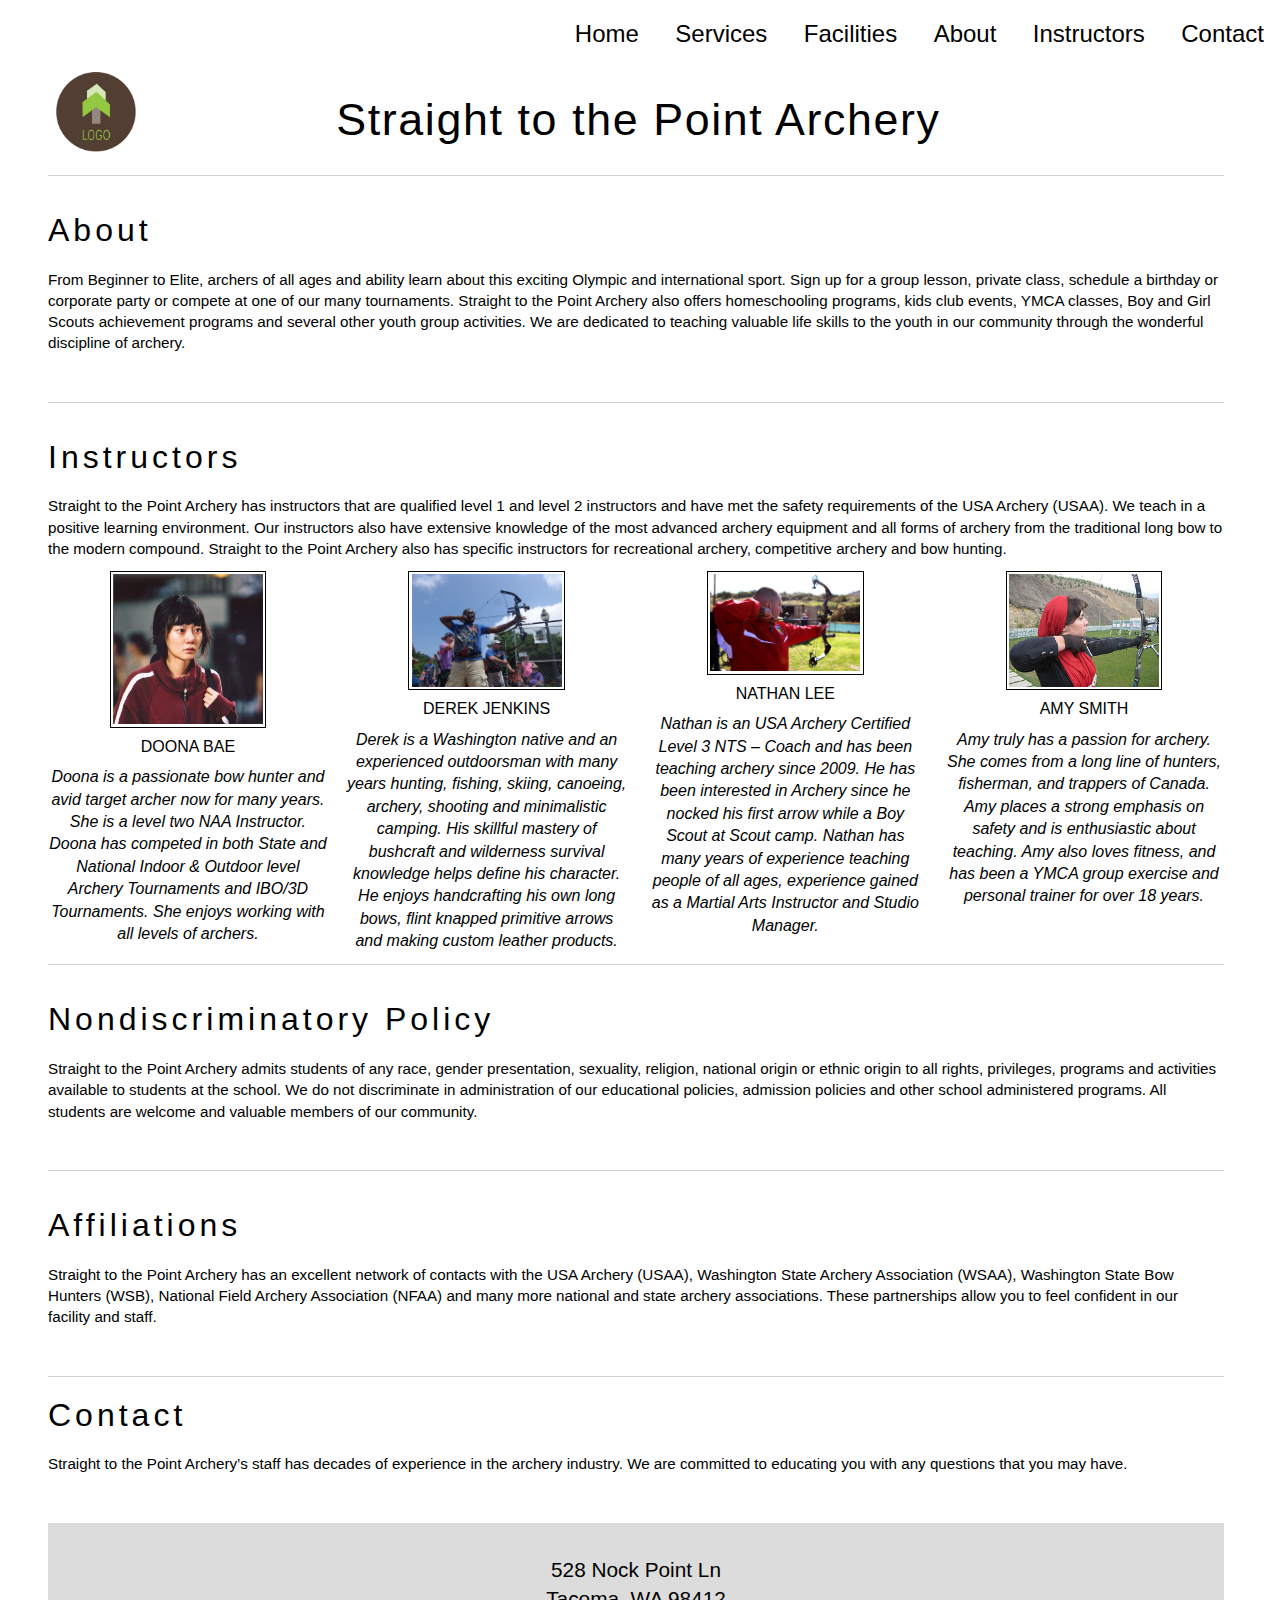
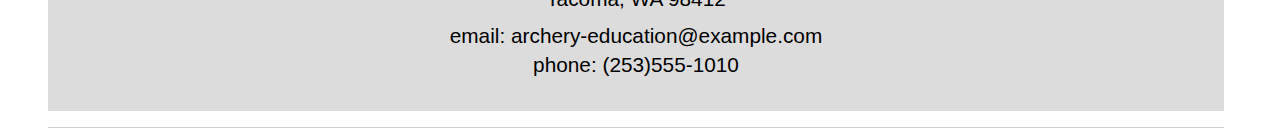
==== commit 554091f2: "final changes made to css, added logo hyperlink, tweeked minor spacing issues" ====
--- a/about.html
+++ b/about.html
@@ -9,12 +9,12 @@
   <link rel="stylesheet" href="styles/12cols.css">
   <link rel="stylesheet" href="styles/style.css">
   
-  <title>STP Archery</title>
+  <title>Straight to the Point Archery</title>
   </head>
 <body>
   <!-- Logo, name, nav button for mobile-first design !-->
   <header>
-    <img src="images/logo.jpg" alt="STP logo">
+    <a href="index.html"><img src="images/logo.jpg" alt="Straight to the Point Archery logo"></a>
     <h1>Straight to the Point Archery</h1>
     <a href="#nav"><i class="fa fa-bars fa-3x"></i></a>
   </header>
--- a/styles/style.css
+++ b/styles/style.css
@@ -79,7 +79,7 @@
 #boilerplate h2 {
   font-size: 2.1rem;
   text-align: center;
-  color: green;
+  color: black;
   line-height: 1;
   background-color: white;
   font-weight: lighter;
@@ -110,10 +110,17 @@
 
 #services h4 {
   color: black;
-  font-weight: 400;
+  font-weight: 500;
+  color: black;
+  background-color: gainsboro
 }
 
 #services h5 {
+  padding-top: .5rem;
+  padding-bottom: .5rem;
+  font-weight: 200;
+  text-transform: uppercase;
+  letter-spacing: .1rem;
 }
 
 #services p {
@@ -134,15 +141,15 @@
     padding: 1px;
     border:1px solid black;
     display: block;
-    margin-lefbot: auto;
+    margin-left: auto;
     margin-right:auto;
     margin-top: 1rem;
     margin-bottom: 1rem;
 }
 
 #facilities h2 {
-font-weight: lighter;
-letter-spacing: .3rem;
+  font-weight: lighter;
+  letter-spacing: .3rem;
   padding-bottom: 1rem;
 }
 
@@ -200,7 +207,7 @@
 }
 
   
-}
+
 
 #contact-page {
   padding-top: 1rem;
@@ -238,11 +245,14 @@
   clear: both;
   padding-top: 2rem;
   padding-bottom: 2rem;
-  background-color: lightgrey;
+  background-color: gainsboro;
 }
 footer p {
   font-size: 1.3rem;
   text-align: center;
+  font-weight: 200;
+  font-weight: 200;
+  
 }
 #location {
   padding-bottom: .5rem;
@@ -254,14 +264,17 @@
   clear: both;
   background-color: white;
 }
+
 nav ul {
   text-align: center;
 }
+
 nav li {
   font-size: 2.5rem;
-  padding: 1rem; 0rem;
-  border-bottom: 1px black dotted;
-}
+  padding: 1rem;
+  border-bottom: .5px gray solid;
+}
+
 nav a {
   text-decoration: none;
   color: black;
